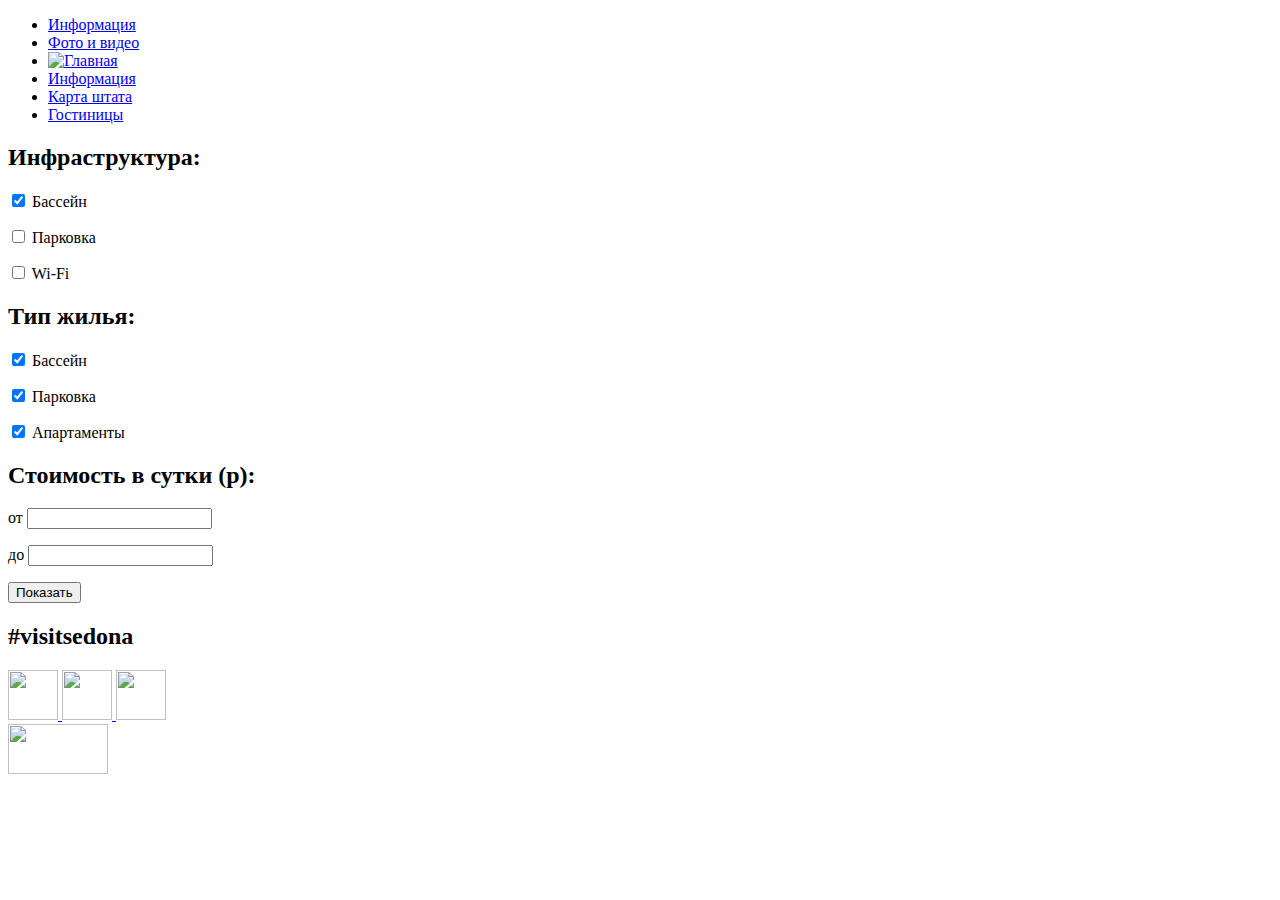
==== hotels.html @ 5aa171cf "First version index layout added. Started hotels layout." ====
<!DOCTYPE html>
<html>
<head lang="en">
  <meta charset="UTF-8">
  <title>Отели Седоны</title>
</head>
<div class="main-container">
  <header>
    <nav>
      <ul>
        <li>
          <a href="#">Информация</a>
        </li>
        <li>
          <a href="#">Фото и видео</a>
        </li>
        <li class="index-logo">
          <a href="#">
            <img src="/img/index-logo.png" width="50" height="50" alt="Главная">
          </a>
        </li>
        <li>
          <a href="#">Информация</a>
        </li>
        <li>
          <a href="#">Карта штата</a>
        </li>
        <li>
          <a href="#">Гостиницы</a>
        </li>
      </ul>
    </nav>
  </header>

  <div class="hotels">
    <form class="filter">
      <div class="column-span clearfix">
        <div class="filter-block">
          <h2>Инфраструктура:</h2>

          <p>
            <input id="pool" type="checkbox" name="facilities" value="" checked>
            <label for="pool">Бассейн</label>
          </p>

          <p>
            <input id="parking" type="checkbox" name="facilities" value="">
            <label for="parking">Парковка</label>
          </p>

          <p>
            <input id="wifi" type="checkbox" name="facilities" value="">
            <label for="wifi">Wi-Fi</label>
          </p>
        </div>
        <div class="filter-block">
          <h2>Тип жилья:</h2>

          <p>
            <input id="hotel" type="checkbox" name="apartment-type" value="" checked>
            <label for="hotel">Бассейн</label>
          </p>

          <p>
            <input id="motel" type="checkbox" name="apartment-type" value="" checked>
            <label for="motel">Парковка</label>
          </p>

          <p>
            <input id="apartment" type="checkbox" name="apartment-type" value="" checked>
            <label for="apartment">Апартаменты</label>
          </p>
        </div>
      </div>
      <div class="column">
        <div class="filter-block">
          <h2>Стоимость в сутки (р):</h2>

          <div class="input-group clearfix">
            <p>
              <label for="price-from">от</label>
              <input id="price-from" type="number" min="0" name="price-from">
            </p>

            <p>
              <label for="price-till">до</label>
              <input id="price-till" type="number" min="0" name="price-till">
            </p>
          </div>

          <div class="range-slider"></div>
          <p><input class="filter-block" type="submit" value="Показать"></p>
        </div>
      </div>
    </form>

  </div>

  <footer>
    <div class="content-row clearfix">
      <div class="content-column">
        <h2>#visitsedona</h2>
      </div>
      <div class="content-column">
        <a href="#" class="social-btn social-btn-twitter">
          <img src="/img/twitter.png" width="50" height="50">
        </a>
        <a href="#" class="social-btn social-btn-facebook">
          <img src="/img/twitter.png" width="50" height="50">
        </a>
        <a href="#" class="social-btn social-btn-youtube">
          <img src="/img/twitter.png" width="50" height="50">
        </a>
      </div>
      <div class="content-column">
        <div class="copyright">
          <img src="/img/copyright.png" width="100" height="50">
        </div>
      </div>
    </div>
  </footer>
</div>
</body>
</html>
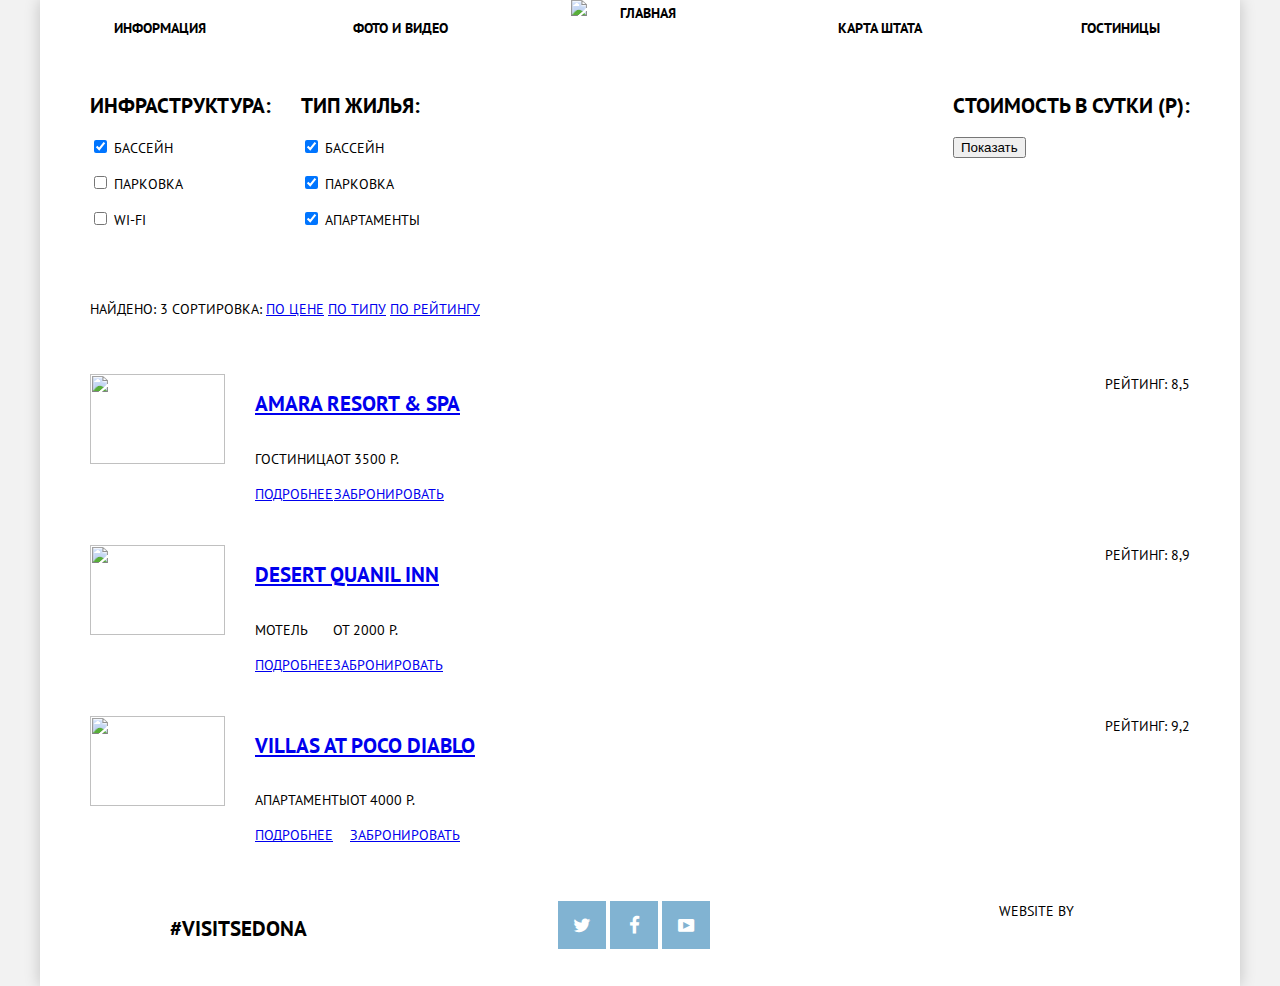
==== commit f07a9507: "Added icon font. Almost finished footer layout." ====
--- a/hotels.html
+++ b/hotels.html
@@ -3,7 +3,13 @@
 <head lang="en">
   <meta charset="UTF-8">
   <title>Отели Седоны</title>
+
+  <link href='http://fonts.googleapis.com/css?family=PT+Sans:400,700&subset=latin,cyrillic-ext' rel='stylesheet'
+        type='text/css'>
+  <link href="css/normalize.css" rel="stylesheet">
+  <link rel="stylesheet" href="css/style.css">
 </head>
+<body>
 <div class="main-container">
   <header>
     <nav>
@@ -14,13 +20,10 @@
         <li>
           <a href="#">Фото и видео</a>
         </li>
-        <li class="index-logo">
-          <a href="#">
-            <img src="/img/index-logo.png" width="50" height="50" alt="Главная">
-          </a>
-        </li>
-        <li>
-          <a href="#">Информация</a>
+        <li class="nav-logo">
+          <a href="#">
+            <img src="img/logo-header.png" width="138" height="70" alt="Главная">
+          </a>
         </li>
         <li>
           <a href="#">Карта штата</a>
@@ -32,89 +35,201 @@
     </nav>
   </header>
 
+  <div class="filter">
+    <form>
+      <div class="container clearfix">
+        <div class="left clearfix">
+          <div class="filter-block">
+            <h2>Инфраструктура:</h2>
+
+            <p>
+              <input id="pool" type="checkbox" name="facilities" value="" checked>
+              <label for="pool">Бассейн</label>
+            </p>
+
+            <p>
+              <input id="parking" type="checkbox" name="facilities" value="">
+              <label for="parking">Парковка</label>
+            </p>
+
+            <p>
+              <input id="wifi" type="checkbox" name="facilities" value="">
+              <label for="wifi">Wi-Fi</label>
+            </p>
+          </div>
+          <div class="filter-block">
+            <h2>Тип жилья:</h2>
+
+            <p>
+              <input id="hotel" type="checkbox" name="apartment-type" value="" checked>
+              <label for="hotel">Бассейн</label>
+            </p>
+
+            <p>
+              <input id="motel" type="checkbox" name="apartment-type" value="" checked>
+              <label for="motel">Парковка</label>
+            </p>
+
+            <p>
+              <input id="apartment" type="checkbox" name="apartment-type" value="" checked>
+              <label for="apartment">Апартаменты</label>
+            </p>
+          </div>
+        </div>
+        <div class="right">
+          <div class="filter-block">
+            <h2>Стоимость в сутки (р):</h2>
+
+            <div class="range-slider"></div>
+
+            <input type="submit" value="Показать">
+          </div>
+        </div>
+      </div>
+    </form>
+  </div>
+
+  <div class="sort">
+    <div class="container clearfix">
+      <div class="left">
+        <p>
+          <span class="filter-result">Найдено: 3</span>
+          <span>Сортировка:</span>
+          <a href="#">по цене</a>
+          <a href="#">по типу</a>
+          <a href="#">по рейтингу</a>
+        </p>
+      </div>
+      <div class="right">
+        <p>
+          <a href="#">
+            <i class="icon-arrow-up"></i>
+          </a>
+          <a href="#">
+            <i class="icon-arrow-down"></i>
+          </a>
+        </p>
+      </div>
+    </div>
+  </div>
+
   <div class="hotels">
-    <form class="filter">
-      <div class="column-span clearfix">
-        <div class="filter-block">
-          <h2>Инфраструктура:</h2>
-
-          <p>
-            <input id="pool" type="checkbox" name="facilities" value="" checked>
-            <label for="pool">Бассейн</label>
-          </p>
-
-          <p>
-            <input id="parking" type="checkbox" name="facilities" value="">
-            <label for="parking">Парковка</label>
-          </p>
-
-          <p>
-            <input id="wifi" type="checkbox" name="facilities" value="">
-            <label for="wifi">Wi-Fi</label>
-          </p>
-        </div>
-        <div class="filter-block">
-          <h2>Тип жилья:</h2>
-
-          <p>
-            <input id="hotel" type="checkbox" name="apartment-type" value="" checked>
-            <label for="hotel">Бассейн</label>
-          </p>
-
-          <p>
-            <input id="motel" type="checkbox" name="apartment-type" value="" checked>
-            <label for="motel">Парковка</label>
-          </p>
-
-          <p>
-            <input id="apartment" type="checkbox" name="apartment-type" value="" checked>
-            <label for="apartment">Апартаменты</label>
-          </p>
-        </div>
-      </div>
+    <article>
+      <div class="container clearfix">
+        <div class="left">
+          <img src="img/img-hotel-1.jpg" width="135" height="90" alt="">
+
+          <div class="details">
+            <h2><a href="#">Amara Resort & Spa</a></h2>
+
+            <div class="booking clearfix">
+              <div class="left">
+                <p>Гостиница</p>
+                <a class="btn btn-primary" href="#">Подробнее</a>
+              </div>
+              <div class="left">
+                <p>от 3500 р.</p>
+                <a class="btn btn-default" href="#">Забронировать</a>
+              </div>
+            </div>
+          </div>
+        </div>
+        <div class="right">
+          <div class="stars">
+            <i class="icon-star"></i>
+            <i class="icon-star"></i>
+            <i class="icon-star"></i>
+            <i class="icon-star"></i>
+          </div>
+          <span class="rating">Рейтинг: 8,5</span>
+        </div>
+      </div>
+    </article>
+
+    <article>
+      <div class="container clearfix">
+        <div class="left">
+          <img src="img/img-hotel-2.jpg" width="135" height="90" alt="">
+
+          <div class="details">
+            <h2><a href="#">Desert Quanil Inn</a></h2>
+
+            <div class="booking clearfix">
+              <div class="left">
+                <p>Мотель</p>
+                <a class="btn btn-primary" href="#">Подробнее</a>
+              </div>
+              <div class="left">
+                <p>от 2000 р.</p>
+                <a class="btn btn-default" href="#">Забронировать</a>
+              </div>
+            </div>
+          </div>
+        </div>
+        <div class="right">
+          <div class="stars">
+            <i class="icon-star"></i>
+            <i class="icon-star"></i>
+          </div>
+          <span class="rating">Рейтинг: 8,9</span>
+        </div>
+      </div>
+    </article>
+
+    <article>
+      <div class="container clearfix">
+        <div class="left">
+          <img src="img/img-hotel-3.jpg" width="135" height="90" alt="">
+
+          <div class="details">
+            <h2><a href="#">Villas at Poco Diablo</a></h2>
+
+            <div class="booking clearfix">
+              <div class="left">
+                <p>Апартаменты</p>
+                <a class="btn btn-primary" href="#">Подробнее</a>
+              </div>
+              <div class="left">
+                <p>от 4000 р.</p>
+                <a class="btn btn-default" href="#">Забронировать</a>
+              </div>
+            </div>
+          </div>
+        </div>
+        <div class="right">
+          <div class="stars">
+            <i class="icon-star"></i>
+            <i class="icon-star"></i>
+            <i class="icon-star"></i>
+          </div>
+          <span class="rating">Рейтинг: 9,2</span>
+        </div>
+      </div>
+    </article>
+  </div>
+
+  <footer>
+    <div class="row">
       <div class="column">
-        <div class="filter-block">
-          <h2>Стоимость в сутки (р):</h2>
-
-          <div class="input-group clearfix">
-            <p>
-              <label for="price-from">от</label>
-              <input id="price-from" type="number" min="0" name="price-from">
-            </p>
-
-            <p>
-              <label for="price-till">до</label>
-              <input id="price-till" type="number" min="0" name="price-till">
-            </p>
-          </div>
-
-          <div class="range-slider"></div>
-          <p><input class="filter-block" type="submit" value="Показать"></p>
-        </div>
-      </div>
-    </form>
-
-  </div>
-
-  <footer>
-    <div class="content-row clearfix">
-      <div class="content-column">
-        <h2>#visitsedona</h2>
-      </div>
-      <div class="content-column">
-        <a href="#" class="social-btn social-btn-twitter">
-          <img src="/img/twitter.png" width="50" height="50">
-        </a>
-        <a href="#" class="social-btn social-btn-facebook">
-          <img src="/img/twitter.png" width="50" height="50">
-        </a>
-        <a href="#" class="social-btn social-btn-youtube">
-          <img src="/img/twitter.png" width="50" height="50">
-        </a>
-      </div>
-      <div class="content-column">
+        <h2 class="footer-tag">#visitsedona</h2>
+      </div>
+      <div class="column">
+        <div class="social">
+          <a href="#">
+            <i class="icon-twitter"></i>
+          </a>
+          <a href="#">
+            <i class="icon-facebook"></i>
+          </a>
+          <a href="#">
+            <i class="icon-youtube"></i>
+          </a>
+        </div>
+      </div>
+      <div class="column">
         <div class="copyright">
-          <img src="/img/copyright.png" width="100" height="50">
+          Website by
+          <a href="#"><i class="copyright-icon"></i></a>
         </div>
       </div>
     </div>
--- a/css/style.css
+++ b/css/style.css
@@ -0,0 +1,431 @@
+/***** Base *****/
+
+@font-face {
+  font-family: 'symbols-sedona';
+  src: url('../font/symbols-sedona.eot');
+  src: url('../font/symbols-sedona.woff') format('woff'),
+  url('../font/symbols-sedona.ttf') format('truetype'),
+  url('../font/symbols-sedona.svg') format('svg');
+  font-weight: normal;
+  font-style: normal;
+}
+
+[class^="icon-"]:before, [class*=" icon-"]:before {
+  font-family: "symbols-sedona";
+  font-style: normal;
+  font-weight: normal;
+
+  display: inline-block;
+  text-decoration: inherit;
+  width: 1em;
+  margin-right: .2em;
+  text-align: center;
+  /* opacity: .8; */
+
+  /* For safety - reset parent styles, that can break glyph codes*/
+  font-variant: normal;
+  text-transform: none;
+
+  /* fix buttons height, for twitter bootstrap */
+  line-height: 1em;
+
+  /* Animation center compensation - margins should be symmetric */
+  /* remove if not needed */
+  margin-left: .2em;
+
+  /* you can be more comfortable with increased icons size */
+  /* font-size: 120%; */
+
+  /* Uncomment for 3D effect */
+  /* text-shadow: 1px 1px 1px rgba(127, 127, 127, 0.3); */
+}
+
+body {
+  margin: 0;
+
+  font-family: "PT Sans", sans-serif;
+  font-size: 14px;
+  line-height: 21px;
+  text-transform: uppercase;
+
+  color: #000;
+
+  background: #f2f2f2;
+}
+
+h1, h2 {
+  font-size: 21px;
+  line-height: 26px;
+}
+
+.main-container {
+  min-width: 768px;
+  max-width: 1200px;
+  margin: 0 auto;
+
+  background: #fff;
+
+  box-shadow: 0 0 15px rgba(0, 0, 0, 0.2);
+}
+
+.container {
+  padding: 20px 50px;
+}
+
+.row:after, .clearfix:after {
+  content: '';
+
+  display: table;
+  clear: both;
+}
+
+.column {
+  float: left;
+  width: 33%;
+}
+
+.column:last-child {
+  float: right;
+  width: 34%;
+}
+
+.column-span {
+  float: left;
+  width: 66%;
+}
+
+.column-span:last-child {
+  float: right;
+  width: 67%;
+}
+
+.left {
+  float: left;
+}
+
+.right {
+  float: right;
+}
+
+/***** Header *****/
+
+header nav ul {
+  margin: 0;
+  padding: 0;
+
+  font-size: 0;
+}
+
+header nav li {
+  display: inline-block;
+  width: 20%;
+
+  font-size: 14px;
+  line-height: 26px;
+  text-align: center;
+  vertical-align: top;
+}
+
+header nav a {
+  display: block;
+  padding: 15px 0;
+
+  color: #000;
+
+  text-decoration: none;
+  font-weight: bold;
+}
+
+header nav a:hover {
+  color: #81b3d2;
+}
+
+header nav a:active {
+  opacity: .3;
+}
+
+header nav .active a {
+  color: #766357;
+}
+
+header nav .active a:hover {
+  color: #604e43;
+}
+
+header nav .active a:active {
+  color: #766357;
+
+  opacity: .3;
+}
+
+.nav-logo {
+  position: relative;
+}
+
+.nav-logo a {
+  padding: 0;
+}
+
+.nav-logo img {
+  position: absolute;
+  z-index: 1;
+  left: 50%;
+
+  width: 138px;
+  height: 70px;
+  margin-left: -69px;
+}
+
+/***** Footer *****/
+
+footer {
+  position: relative;
+  z-index: 1;
+
+  background: rgba(255, 255, 255, .9);
+}
+
+footer .column {
+  height: 50px;
+  padding: 35px 0;
+
+  text-align: center;
+  vertical-align: middle;
+}
+
+.footer-tag {
+  margin-top: 15px;
+  margin-bottom: 0;
+}
+
+.social a {
+  display: inline-block;
+  width: 48px;
+  height: 48px;
+
+  font-size: 19px;
+  line-height: 48px;
+  text-align: center;
+
+  color: #fff;
+  background: #81b3d2;
+}
+
+.icon-facebook:before {
+  content: '\66';
+}
+
+.icon-twitter:before {
+  content: '\74';
+}
+
+.icon-youtube:before {
+  content: '\f39e';
+}
+
+/***** Index content *****/
+
+.title {
+  position: relative;
+  box-sizing: border-box;
+
+  height: 510px;
+
+  background: #f2f2f2 url("../img/bg-title-index.jpg") no-repeat;
+  background-size: cover;
+}
+
+.title:after {
+  content: "";
+
+  position: absolute;
+  bottom: 0;
+
+  display: block;
+  height: 12%;
+  width: 100%;
+
+  background: transparent url("../img/bg-title-footer.png") no-repeat bottom;
+  background-size: 101%;
+}
+
+.title img {
+  display: block;
+  margin: 0 auto 0;
+  padding-top: 75px;
+}
+
+.hero {
+  width: 490px;
+  margin: 55px auto 50px;
+
+  text-align: center;
+}
+
+.hero h1,
+.hero h2 {
+  margin-bottom: 35px;
+}
+
+.feature {
+  height: 165px;
+  padding: 45px 18%;
+
+  text-align: center;
+}
+
+.feature h2 {
+  margin: 0 10% 10px;
+}
+
+.feature-number {
+  display: inline-block;
+
+  margin-bottom: 25px;
+}
+
+.feature-number:before,
+.feature-number:after {
+  content: " - ";
+}
+
+.feature p {
+  margin-top: 0;
+}
+
+.feature-primary {
+  color: #fff;
+
+  background: #81b3d2;
+}
+
+.feature-info {
+  background: #eeeeee;
+}
+
+.feature-default {
+  height: 225px;
+  padding-top: 60px;
+}
+
+.feature-icon {
+  display: inline-block;
+  width: 75px;
+  height: 75px;
+  margin-bottom: 30px;
+
+  background: url("../img/sprite.png") no-repeat;
+}
+
+.feature-icon-house {
+  background-position: -165px -100px;
+}
+
+.feature-icon-food {
+  background-position: -165px -10px;
+}
+
+.feature-icon-stuff {
+  background-position: -5px -192px;
+}
+
+.feature-image {
+  height: 255px;
+
+  background: #f2f2f2 no-repeat;
+  background-size: 100% auto;
+  background-position-y: center;
+}
+
+.feature-image-1 {
+  background-image: url("../img/img-feature-1.jpg");
+}
+
+.feature-image-2 {
+  background-image: url("../img/img-feature-2.jpg");
+}
+
+.filter .container > .left .filter-block {
+  float: left;
+  margin-right: 30px;
+}
+
+.map {
+  position: relative;
+  top: 120px;
+
+  height: 595px;
+  margin-top: -120px;
+
+  background: #f2f2f2 url("../img/img-map-index.jpg") no-repeat;
+  background-size: cover;
+}
+
+/***** Hotels content *****/
+
+.hotels article img {
+  position: absolute;
+
+  width: 135px;
+}
+
+.hotels article .details {
+  padding-left: 165px;
+}
+
+/*
+.sprite {
+  background-image: url(spritesheet.png);
+  background-repeat: no-repeat;
+  display: block;
+}
+
+.sprite-copyright {
+  width: 135px;
+  height: 33px;
+  background-position: -10px -10px;
+}
+
+.sprite-copyright-active {
+  width: 135px;
+  height: 33px;
+  background-position: -10px -63px;
+}
+
+.sprite-copyright-hover {
+  width: 135px;
+  height: 33px;
+  background-position: -10px -116px;
+}
+
+.sprite-icon-food {
+  width: 74px;
+  height: 70px;
+  background-position: -165px -10px;
+}
+
+.sprite-icon-house {
+  width: 75px;
+  height: 72px;
+  background-position: -165px -100px;
+}
+
+.sprite-icon-stuff {
+  width: 64px;
+  height: 76px;
+  background-position: -10px -192px;
+}
+*/
+
+/*
+.icon-facebook:before { content: '\66'; } /!* 'f' *!/
+.icon-twitter:before { content: '\74'; } /!* 't' *!/
+.icon-up-dir:before { content: '\25b2'; } /!* '?' *!/
+.icon-down-dir:before { content: '\25bc'; } /!* '?' *!/
+.icon-star:before { content: '\2605'; } /!* '?' *!/
+.icon-check-off:before { content: '\2610'; } /!* '?' *!/
+.icon-check-on:before { content: '\2611'; } /!* '?' *!/
+.icon-calendar:before { content: '\e800'; } /!* '?' *!/
+.icon-plus:before { content: '\e801'; } /!* '?' *!/
+.icon-minus:before { content: '\e802'; } /!* '?' *!/
+.icon-youtube:before { content: '\f39e'; } /!* '?' *!/*/
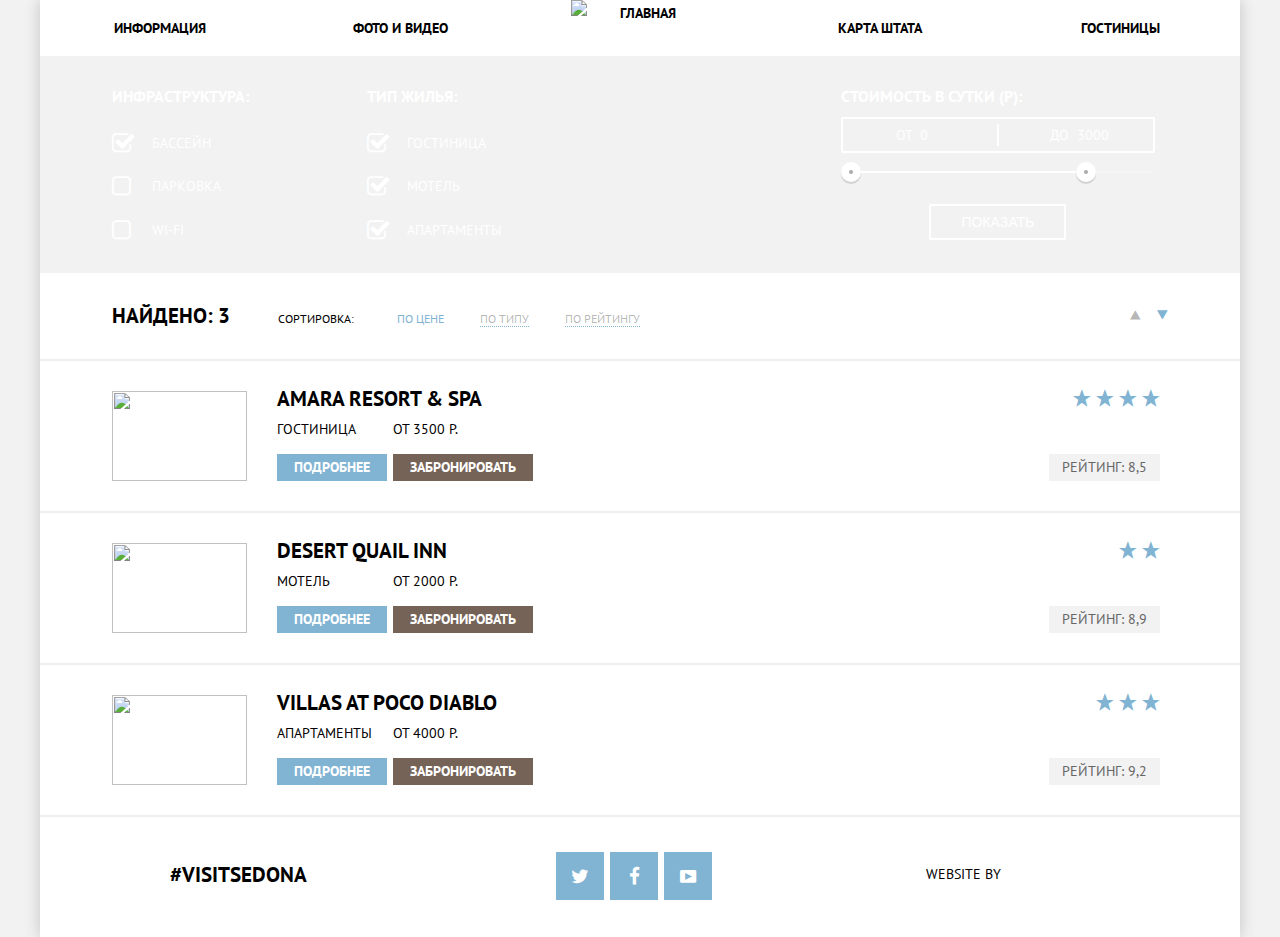
==== commit fe8a2b0f: "Finished final layout for whole project. Added js for search form. Minified css and js." ====
--- a/hotels.html
+++ b/hotels.html
@@ -7,7 +7,7 @@
   <link href='http://fonts.googleapis.com/css?family=PT+Sans:400,700&subset=latin,cyrillic-ext' rel='stylesheet'
         type='text/css'>
   <link href="css/normalize.css" rel="stylesheet">
-  <link rel="stylesheet" href="css/style.css">
+  <link rel="stylesheet" href="css/styles.min.css">
 </head>
 <body>
 <div class="main-container">
@@ -21,7 +21,7 @@
           <a href="#">Фото и видео</a>
         </li>
         <li class="nav-logo">
-          <a href="#">
+          <a href="index.html">
             <img src="img/logo-header.png" width="138" height="70" alt="Главная">
           </a>
         </li>
@@ -62,12 +62,12 @@
 
             <p>
               <input id="hotel" type="checkbox" name="apartment-type" value="" checked>
-              <label for="hotel">Бассейн</label>
+              <label for="hotel">Гостиница</label>
             </p>
 
             <p>
               <input id="motel" type="checkbox" name="apartment-type" value="" checked>
-              <label for="motel">Парковка</label>
+              <label for="motel">Мотель</label>
             </p>
 
             <p>
@@ -80,9 +80,27 @@
           <div class="filter-block">
             <h2>Стоимость в сутки (р):</h2>
 
-            <div class="range-slider"></div>
-
-            <input type="submit" value="Показать">
+            <div class="range-filter">
+              <div class="value-controls">
+                <div class="min-value-control">
+                  <span>от </span><input type="text" value="0">
+                </div>
+                <div class="max-value-control">
+                  <span>до </span><input type="text" value="3000">
+                </div>
+              </div>
+              <div class="range-controls">
+                <div class="scale">
+                  <div style="width:75%;" class="bar"></div>
+                </div>
+                <div class="toggle min-toggle"></div>
+                <div class="toggle max-toggle"></div>
+              </div>
+            </div>
+
+            <div class="filter-submit">
+              <input type="submit" value="Показать">
+            </div>
           </div>
         </div>
       </div>
@@ -91,21 +109,21 @@
 
   <div class="sort">
     <div class="container clearfix">
-      <div class="left">
+      <div class="sort-type left">
         <p>
           <span class="filter-result">Найдено: 3</span>
           <span>Сортировка:</span>
-          <a href="#">по цене</a>
+          <a class="active" href="#">по цене</a>
           <a href="#">по типу</a>
           <a href="#">по рейтингу</a>
         </p>
       </div>
-      <div class="right">
+      <div class="sort-direction right">
         <p>
           <a href="#">
             <i class="icon-arrow-up"></i>
           </a>
-          <a href="#">
+          <a class="active" href="#">
             <i class="icon-arrow-down"></i>
           </a>
         </p>
@@ -152,7 +170,7 @@
           <img src="img/img-hotel-2.jpg" width="135" height="90" alt="">
 
           <div class="details">
-            <h2><a href="#">Desert Quanil Inn</a></h2>
+            <h2><a href="#">Desert Quail Inn</a></h2>
 
             <div class="booking clearfix">
               <div class="left">
@@ -215,21 +233,25 @@
       </div>
       <div class="column">
         <div class="social">
-          <a href="#">
+          <a class="btn btn-primary" href="#">
             <i class="icon-twitter"></i>
           </a>
-          <a href="#">
+          <a class="btn btn-primary" href="#">
             <i class="icon-facebook"></i>
           </a>
-          <a href="#">
+          <a class="btn btn-primary" href="#">
             <i class="icon-youtube"></i>
           </a>
         </div>
       </div>
       <div class="column">
         <div class="copyright">
-          Website by
-          <a href="#"><i class="copyright-icon"></i></a>
+          <p>
+            Website by
+            <a href="#">
+              <i class="copyright-icon"></i>
+            </a>
+          </p>
         </div>
       </div>
     </div>
--- a/css/styles.min.css
+++ b/css/styles.min.css
@@ -0,0 +1 @@
+@charset "UTF-8";@font-face{font-family:symbols-sedona;src:url(../font/symbols-sedona.eot);src:url(../font/symbols-sedona.woff) format('woff'),url(../font/symbols-sedona.ttf) format('truetype'),url(../font/symbols-sedona.svg) format('svg');font-weight:400;font-style:normal}[class*=" icon-"]:before,[class^=icon-]:before{font-family:symbols-sedona;font-style:normal;font-weight:400;display:inline-block;text-decoration:inherit;text-align:center;font-variant:normal;text-transform:none}body{margin:0;font-family:"PT Sans",sans-serif;font-size:14px;line-height:21px;text-transform:uppercase;color:#000;background:#f2f2f2}h1,h2{font-size:21px;line-height:26px}.main-container{min-width:768px;max-width:1200px;margin:0 auto;background:#fff;-webkit-box-shadow:0 0 15px rgba(0,0,0,.2);-moz-box-shadow:0 0 15px rgba(0,0,0,.2);-ms-box-shadow:0 0 15px rgba(0,0,0,.2);-o-box-shadow:0 0 15px rgba(0,0,0,.2);box-shadow:0 0 15px rgba(0,0,0,.2)}.container{padding:30px 6%}@media (max-width:911px){.container{padding:30px 4%}}@media (min-width:912px) and (max-width:1056px){.container{padding:30px 5%}}.clearfix:after,.row:after{content:'';display:table;clear:both}.column{float:left;width:33%}.column:last-child{float:right;width:34%}.column-span{float:left;width:66%}.column-span:last-child{float:right;width:67%}.left{float:left}.right{float:right}header nav ul{margin:0;padding:0;font-size:0}header nav li{display:inline-block;width:20%;font-size:14px;line-height:26px;text-align:center;vertical-align:top}header nav a{display:block;padding:15px 0;color:#000;text-decoration:none;font-weight:700}header nav a:hover{color:#81b3d2}header nav a:active{opacity:.3}header nav .active a{color:#766357}header nav .active a:hover{color:#604e43}header nav .active a:active{color:#766357;opacity:.3}.nav-logo{position:relative}.nav-logo a{padding:0}.nav-logo img{position:absolute;z-index:1;left:50%;width:138px;height:70px;margin-left:-69px}footer{position:relative;z-index:1;background:rgba(255,255,255,.9)}footer .column{min-height:50px;padding:35px 0;text-align:center;vertical-align:middle}.footer-tag{margin-top:10px;margin-bottom:0}.social{font-size:0}.social .btn{width:48px;height:48px;padding:0;font-size:19px;line-height:48px}.social .btn:last-child{margin-right:0}.icon-facebook:before{content:'\66'}.icon-twitter:before{content:'\74'}.icon-youtube:before{content:'\f39e'}.copyright p{margin-top:7px;margin-bottom:0}.copyright a .copyright-icon{display:inline-block;width:135px;height:33px;margin-left:7px;vertical-align:middle;background:url(../img/sprite.png) -10px -10px no-repeat}.copyright a:hover .copyright-icon{background-position:-10px -116px}.copyright a:active .copyright-icon{background-position:-10px -63px}.btn{display:inline-block;vertical-align:top;padding:3px 17px;margin-right:6px;font-size:14px;font-family:"PT Sans",sans-serif;font-weight:700;line-height:21px;text-decoration:none;text-transform:uppercase;text-align:center;color:#fff;background:#766357;border:none;outline:0;cursor:pointer}.btn:hover{background:#604e43}.btn:active{background:#503e33;color:rgba(255,255,255,.3)}.btn-primary{background:#81b3d2}.btn-primary:hover{background:#669ec0}.btn-primary:active{background:#5496bd}.btn-block{display:block;width:100%;-webkit-box-sizing:border-box;-moz-box-sizing:border-box;-ms-box-sizing:border-box;-o-box-sizing:border-box;box-sizing:border-box}.btn-huge{padding:32px 10px;font-size:21px}.btn-big{padding:18px 10px;font-size:21px}.title{position:relative;height:510px;background:url(../img/bg-title-index.jpg) no-repeat #f2f2f2;background-size:cover}.title:after{content:"";position:absolute;bottom:0;display:block;height:12%;width:100%;background:url(../img/bg-title-footer.png) bottom no-repeat;background-size:101%}.title img{display:block;margin:0 auto;padding-top:75px}.hero{width:490px;margin:55px auto 50px;text-align:center}.hero h1,.hero h2{margin-bottom:35px}.feature{min-height:254px;padding-top:1px;text-align:center}.feature h2{width:151px;margin:45px auto 10px}.feature-number{display:inline-block;margin-bottom:22px}.feature-number:after,.feature-number:before{content:" - "}.feature p{margin:0 19%}.feature-primary{color:#fff;background:#81b3d2}.feature-info{background:#eee}.feature-default{min-height:270px;padding-top:60px}.feature-default h2{margin-top:0;margin-bottom:22px}.feature-icon{display:inline-block;width:75px;height:75px;margin-bottom:20px;background:url(../img/sprite.png) no-repeat}.feature-icon-house{background-position:-165px -100px}.feature-icon-food{background-position:-165px -10px}.feature-icon-stuff{background-position:-5px -192px}.feature-image{min-height:255px;background:no-repeat #f2f2f2;background-size:100% auto;background-position-y:center}.feature-image-1{background-image:url(../img/img-feature-1.jpg)}.feature-image-2{background-image:url(../img/img-feature-2.jpg)}.search-title{font-size:30px}.search-modal-sheet{position:relative;z-index:2;background:#fff}.search-btn{width:568px;margin:0 auto}.search-container{position:relative;width:568px;margin:0 auto}.search-modal{position:absolute;top:-405px;z-index:1;width:458px;padding:55px;background:#fff;-webkit-box-shadow:0 7px 15px 0 rgba(0,0,0,.15);-moz-box-shadow:0 7px 15px 0 rgba(0,0,0,.15);-ms-box-shadow:0 7px 15px 0 rgba(0,0,0,.15);-o-box-shadow:0 7px 15px 0 rgba(0,0,0,.15);box-shadow:0 7px 15px 0 rgba(0,0,0,.15)}.search-modal-show{-webkit-animation:modal-roll-down;-o-animation:modal-roll-down;animation:modal-roll-down;-webkit-animation-duration:1s;-moz-animation-duration:1s;-o-animation-duration:1s;animation-duration:1s;-webkit-animation-fill-mode:forwards;-moz-animation-fill-mode:forwards;-o-animation-fill-mode:forwards;animation-fill-mode:forwards}.search-modal p{position:relative;font-size:14px;font-weight:700;line-height:38px;margin-top:0;margin-bottom:30px}.search-modal p:before{content:"";display:table;clear:both}.search-modal input:not([type=submit]){height:38px;margin:0;padding:6px 15px;border:2px solid #f2f2f2;font-family:"PT Sans",sans-serif;font-size:14px;line-height:21px;text-transform:uppercase;color:#000;outline:0;background:#f2f2f2;-webkit-box-sizing:border-box;-moz-box-sizing:border-box;-ms-box-sizing:border-box;-o-box-sizing:border-box;box-sizing:border-box}.search-modal input:hover:not([type=submit]){background:#ebebeb;border-color:#ebebeb}.search-modal input:active:not([type=submit]){background:#fff}.search-modal input.date{float:right;width:346px}.search-modal input.number{width:114px;padding:6px 38px;text-align:center}.search-modal p.icon-calendar:after{content:'\e800';position:absolute;right:10px;color:silver;font-family:symbols-sedona;font-size:21px;font-weight:400}.age-input-container{position:relative;float:right}.age-input-container:before{content:'\e802';position:absolute;left:14px;color:silver;font-family:symbols-sedona;font-size:14px;font-weight:400}.age-input-container:after{content:'\e801';position:absolute;right:14px;top:0;color:silver;font-family:symbols-sedona;font-size:14px;font-weight:400}.age-input-container:hover:after,.age-input-container:hover:before,.search-modal p.icon-calendar:hover:after{color:#000}.age-input-container:active:after,.age-input-container:active:before,.search-modal p.icon-calendar:active:after{color:#81b3d2}.age-input p:first-child{float:left;width:226px;margin-right:53px}.age-input p:last-child{float:right;width:179px}.search-modal .btn{margin-top:25px}.map{position:relative;top:120px;height:595px;margin-top:-120px;background:url(../img/img-map-index.jpg) no-repeat #f2f2f2;background-size:cover}.filter{min-height:217px;background:url(../img/bg-filter.jpg) no-repeat #f2f2f2;background-size:cover;color:#fff}.filter-block{width:140px}.filter .left .filter-block{float:left}.filter .left .filter-block:first-child{margin-right:115px}.filter .right{width:31%}.filter .right .filter-block{width:96%}.filter .right .filter-block h2{margin-bottom:10px}.filter-block h2{margin-top:0;margin-bottom:25px;font-size:16px;line-height:21px}.filter-block p{margin-bottom:21px}.filter-block p:last-child{margin-bottom:0}.filter input[type=checkbox]{display:none}.filter input[type=checkbox]+label{display:inline-block;cursor:pointer;vertical-align:middle}.filter input[type=checkbox]+label:before{content:"\2610";display:inline-block;width:40px;font-family:symbols-sedona;font-size:24px;vertical-align:middle}.filter input[type=checkbox]:checked+label:before{content:"\2611"}.filter input[type=checkbox]+label:hover:before{color:#b5b5b5}.filter input[type=checkbox]:disabled+label:before{color:#6a6a6a}.filter input[type=submit]{width:137px;height:36px;border:2px solid #fff;border-radius:2px;font-size:14px;line-height:21px;text-transform:uppercase;color:#fff;outline:0;background:0 0;-webkit-box-sizing:border-box;-moz-box-sizing:border-box;-ms-box-sizing:border-box;-o-box-sizing:border-box;box-sizing:border-box}.range-filter{width:100%;margin:10px auto 20px}.value-controls{position:relative;height:32px;margin-bottom:5px;border:2px solid #fff;border-radius:2px;font-size:14px;line-height:32px;color:#fff}.value-controls:before{content:"";position:absolute;left:50%;top:50%;width:2px;height:22px;margin-left:-1px;margin-top:-11px;background:#fff}.value-controls:after{content:"";display:table;clear:both}.value-controls input{width:40px;height:23px;padding:4px;border:none;background:0 0;font-size:14px;line-height:21px;font-family:"PT Sans",sans-serif;font-weight:400;font-style:normal;text-transform:uppercase;text-align:left;color:#fff;outline:0}.min-value-control{float:left;width:50%;padding-left:20px;text-align:center;-webkit-box-sizing:border-box;-moz-box-sizing:border-box;-ms-box-sizing:border-box;-o-box-sizing:border-box;box-sizing:border-box}.max-value-control{float:right;width:50%;padding-left:20px;text-align:center;-webkit-box-sizing:border-box;-moz-box-sizing:border-box;-ms-box-sizing:border-box;-o-box-sizing:border-box;box-sizing:border-box}.range-controls{position:relative;height:26px;padding:0 2px;border-top:1px solid transparent;background:0 0;-webkit-box-sizing:border-box;-moz-box-sizing:border-box;-ms-box-sizing:border-box;-o-box-sizing:border-box;box-sizing:border-box}.range-controls .scale{height:2px;margin-top:12px;background:rgba(255,255,255,.3)}.range-controls .bar{height:2px;background:#fff}.range-controls .toggle{position:absolute;top:3px;left:3px;width:4px;height:4px;border:8px solid #fff;border-radius:50%;background:#ababab;cursor:pointer;-webkit-box-shadow:0 2px 1px 0 rgba(0,0,0,.14);-moz-box-shadow:0 2px 1px 0 rgba(0,0,0,.14);-ms-box-shadow:0 2px 1px 0 rgba(0,0,0,.14);-o-box-shadow:0 2px 1px 0 rgba(0,0,0,.14);box-shadow:0 2px 1px 0 rgba(0,0,0,.14)}.range-controls .toggle:hover{background:#1c4f80}.range-controls .min-toggle{left:0}.range-controls .max-toggle{left:75%}.filter-submit{text-align:center}.sort{border-bottom:2px solid #eee;font-size:12px;line-height:18px}.sort p{margin:0}.sort .filter-result{margin-right:45px;font-size:21px;font-weight:700;line-height:26px}.sort-type span{margin-right:40px}.sort-type a{margin-right:33px;border-bottom:1px dotted #81b3d2;text-decoration:none;color:rgba(0,0,0,.3)}.sort-type a:hover{color:#81b3d2}.sort-type a:active{border-bottom:0;color:#000}.sort-type .active{border-bottom:none;color:#81b3d2}.sort-direction a{font-size:23px;line-height:23px;text-decoration:none;color:rgba(0,0,0,.3)}.sort-direction a:hover{color:#000}.sort-direction .active,.sort-direction a:active{color:#81b3d2}.icon-arrow-up:before{content:'\25b2';margin-right:10px}.icon-arrow-down:before{content:'\25bc'}.hotels article{border-bottom:2px solid #eee}.hotels article img{position:absolute;width:135px;height:90px}.hotels article .details{padding-left:165px}.hotels .details h2{margin-top:-5px;margin-bottom:7px}.hotels .details h2 a{color:#000;text-decoration:none}.hotels .details h2 a:hover{color:#81b3d2}.hotels .details h2 a:active{color:rgba(0,0,0,.3)}.hotels .details p{margin-top:0}.stars{font-size:20px;line-height:14px;color:#81b3d2}.icon-star:before{content:'\2605'}.rating{padding:3px 13px;color:#666;background:#f2f2f2}.hotels article .right{position:relative;min-width:150px;min-height:90px;margin-right:8px;text-align:right}.hotels article .rating{position:absolute;right:0;bottom:0}@-webkit-keyframes modal-roll-down{to{top:0}}@keyframes modal-roll-down{to{top:0}}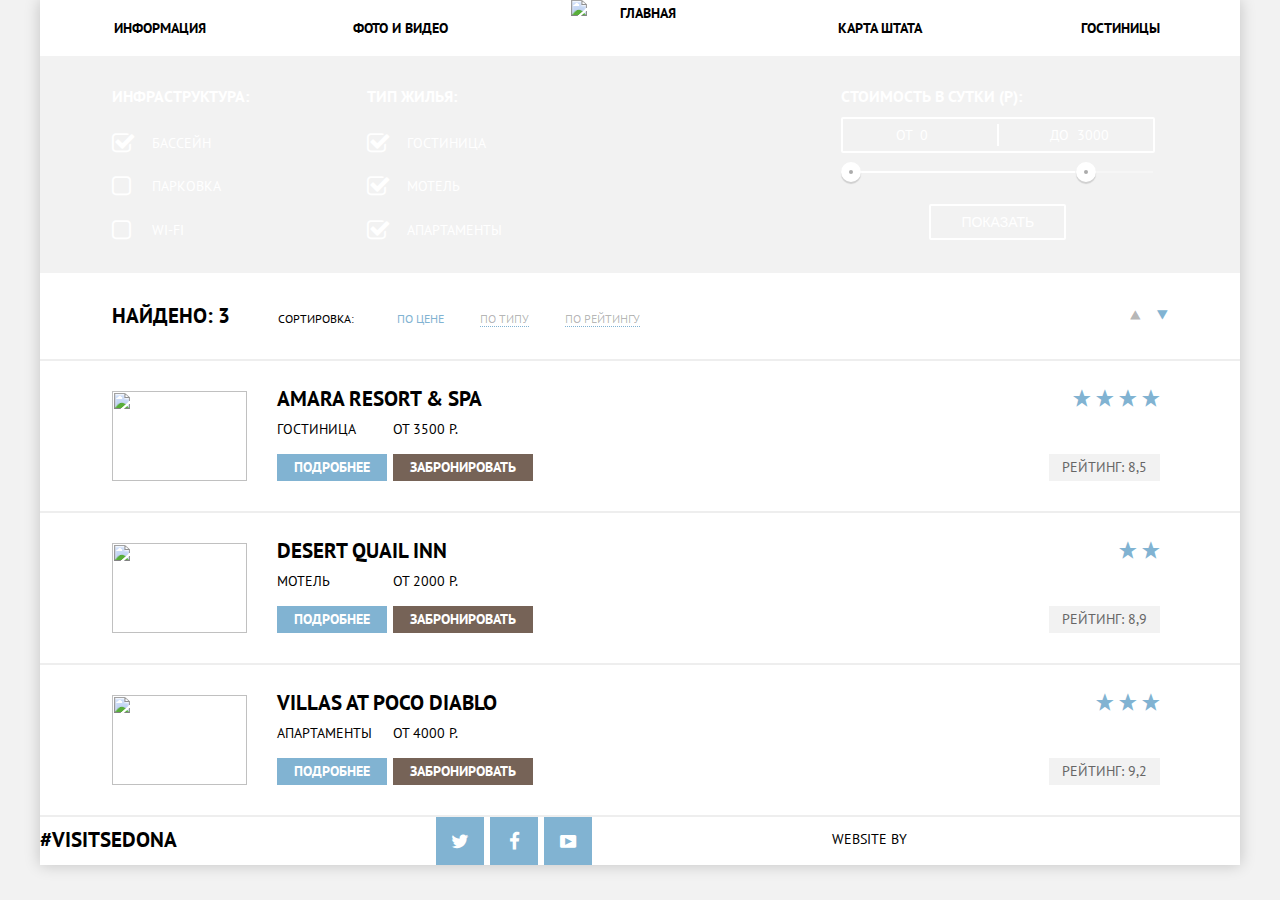
==== commit be9cb602: "Removed code style inconsistency. Added input date and number controls. Change 66% image layout. Com" ====
--- a/hotels.html
+++ b/hotels.html
@@ -1,39 +1,36 @@
 <!DOCTYPE html>
 <html>
-<head lang="en">
+<head lang="ru">
   <meta charset="UTF-8">
   <title>Отели Седоны</title>
 
-  <link href='http://fonts.googleapis.com/css?family=PT+Sans:400,700&subset=latin,cyrillic-ext' rel='stylesheet'
-        type='text/css'>
+  <link href="http://fonts.googleapis.com/css?family=PT+Sans:400,700&amp;subset=latin,cyrillic-ext" rel="stylesheet"
+        type="text/css">
   <link href="css/normalize.css" rel="stylesheet">
-  <link rel="stylesheet" href="css/styles.min.css">
+  <link rel="stylesheet" href="css/style.min.css">
 </head>
 <body>
 <div class="main-container">
-  <header>
-    <nav>
-      <ul>
-        <li>
-          <a href="#">Информация</a>
-        </li>
-        <li>
-          <a href="#">Фото и видео</a>
-        </li>
-        <li class="nav-logo">
-          <a href="index.html">
-            <img src="img/logo-header.png" width="138" height="70" alt="Главная">
-          </a>
-        </li>
-        <li>
-          <a href="#">Карта штата</a>
-        </li>
-        <li>
-          <a href="#">Гостиницы</a>
-        </li>
-      </ul>
-    </nav>
-  </header>
+
+  <ul class="main-nav">
+    <li>
+      <a href="hotels.html">Информация</a>
+    </li>
+    <li>
+      <a href="#">Фото и видео</a>
+    </li>
+    <li class="nav-logo">
+      <a href="#">
+        <img src="img/logo-header.png" width="138" height="70" alt="Главная">
+      </a>
+    </li>
+    <li>
+      <a href="#">Карта штата</a>
+    </li>
+    <li>
+      <a href="#">Гостиницы</a>
+    </li>
+  </ul>
 
   <div class="filter">
     <form>
--- a/css/style.min.css
+++ b/css/style.min.css
@@ -0,0 +1 @@
+@charset "UTF-8";@font-face{font-family:symbols-sedona;font-weight:400;font-style:normal;src:url(../font/symbols-sedona.eot);src:url(../font/symbols-sedona.woff) format("woff"),url(../font/symbols-sedona.ttf) format("truetype"),url(../font/symbols-sedona.svg) format("svg")}[class*=" icon-"]:before,[class^=icon-]:before{display:inline-block;text-align:center;text-decoration:inherit;text-transform:none;font-family:symbols-sedona;font-weight:400;font-style:normal;font-variant:normal}body{margin:0;text-transform:uppercase;color:#000;background:#f2f2f2;font-family:"PT Sans",Arial,sans-serif;font-size:14px;line-height:21px}h1,h2{font-size:21px;line-height:26px}.main-container{min-width:768px;max-width:1200px;margin:0 auto;background:#fff;-webkit-box-shadow:0 0 15px rgba(0,0,0,.2);-moz-box-shadow:0 0 15px rgba(0,0,0,.2);box-shadow:0 0 15px rgba(0,0,0,.2);-ms-box-shadow:0 0 15px rgba(0,0,0,.2);-o-box-shadow:0 0 15px rgba(0,0,0,.2)}.container{padding:30px 6%}@media (max-width:911px){.container{padding:30px 4%}}@media (min-width:912px) and (max-width:1056px){.container{padding:30px 5%}}.clearfix:after,.row:after{display:table;clear:both;content:""}.column{float:left;width:33%}.column:last-child{float:right;width:34%}.column-span{float:left;width:66%}.column-span:last-child{float:right;width:67%}.left{float:left}.right{float:right}.main-nav{margin:0;padding:0;font-size:0}.main-nav li{display:inline-block;width:20%;text-align:center;vertical-align:top;font-size:14px;line-height:26px}.main-nav a{display:block;padding:15px 0;text-decoration:none;color:#000;font-weight:700}.main-nav a:hover{color:#81b3d2}.main-nav a:active{opacity:.3}.main-nav .active a{color:#766357}.main-nav .active a:hover{color:#604e43}.main-nav .active a:active{opacity:.3;color:#766357}.nav-logo{position:relative}.nav-logo a{padding:0}.nav-logo img{position:absolute;z-index:1;left:50%;width:138px;height:70px;margin-left:-69px}.footer-row{position:relative;z-index:1;background:rgba(255,255,255,.9)}.footer-row .column{min-height:50px;padding:35px 0;text-align:center;vertical-align:middle}.footer-tag{margin-top:10px;margin-bottom:0}.social{font-size:0}.social .btn{width:48px;height:48px;padding:0;font-size:19px;line-height:48px}.social .btn:last-child{margin-right:0}.icon-facebook:before{content:"\66"}.icon-twitter:before{content:"\74"}.icon-youtube:before{content:"\f39e"}.copyright p{margin-top:7px;margin-bottom:0}.copyright .copyright-icon{display:inline-block;width:135px;height:33px;margin-left:7px;vertical-align:middle;background:url(../img/sprite.png) -10px -10px no-repeat}.copyright a:hover .copyright-icon{background-position:-10px -116px}.copyright a:active .copyright-icon{background-position:-10px -63px}.btn{display:inline-block;margin-right:6px;padding:3px 17px;cursor:pointer;text-align:center;vertical-align:top;text-decoration:none;text-transform:uppercase;color:#fff;border:none;outline:0;background:#766357;font-family:"PT Sans",Arial,sans-serif;font-size:14px;font-weight:700;line-height:21px}.btn:hover{background:#604e43}.btn:active{color:rgba(255,255,255,.3);background:#503e33}.btn-primary{background:#81b3d2}.btn-primary:hover{background:#669ec0}.btn-primary:active{background:#5496bd}.btn-block{display:block;-webkit-box-sizing:border-box;-moz-box-sizing:border-box;box-sizing:border-box;width:100%;-ms-box-sizing:border-box;-o-box-sizing:border-box}.btn-huge{padding:32px 10px;font-size:21px}.btn-big{padding:18px 10px;font-size:21px}.title{position:relative;height:510px;background:url(../img/bg-title-index.jpg) no-repeat #f2f2f2;background-size:cover}.title:after{position:absolute;bottom:0;display:block;width:100%;height:12%;content:"";background:url(../img/bg-title-footer.png) bottom no-repeat;background-size:101%}.title img{display:block;margin:0 auto;padding-top:75px}.hero{width:490px;margin:55px auto 50px;text-align:center}.hero h1,.hero h2{margin-bottom:35px}.feature{min-height:254px;padding-top:1px;text-align:center}.feature h2{width:151px;margin:45px auto 10px}.feature-number{display:inline-block;margin-bottom:22px}.feature-number:after,.feature-number:before{content:" - "}.feature p{margin:0 19%}.feature-primary{color:#fff;background:#81b3d2}.feature-info{background:#eee}.feature-default{min-height:270px;padding-top:60px}.feature-default h2{margin-top:0;margin-bottom:22px}.feature-icon{display:inline-block;width:75px;height:75px;margin-bottom:20px;background:url(../img/sprite.png) no-repeat}.feature-icon-house{background-position:-165px -100px}.feature-icon-food{background-position:-165px -10px}.feature-icon-stuff{background-position:-5px -192px}.feature-image{position:relative;overflow:hidden;min-height:255px}.feature-image img{position:absolute;top:-999px;right:-999px;bottom:-999px;left:-999px;width:100%;height:auto;margin:auto}.feature-image-1{background-image:url(../img/img-feature-1.jpg)}.feature-image-2{background-image:url(../img/img-feature-2.jpg)}.search-title{font-size:30px}.search-modal-sheet{position:relative;z-index:2;background:#fff}.search-btn{width:568px;margin:0 auto}.search-container{position:relative;width:568px;margin:0 auto}.search-modal{position:absolute;z-index:1;top:-405px;width:458px;padding:55px;background:#fff;-webkit-box-shadow:0 7px 15px 0 rgba(0,0,0,.15);-moz-box-shadow:0 7px 15px 0 rgba(0,0,0,.15);box-shadow:0 7px 15px 0 rgba(0,0,0,.15);-ms-box-shadow:0 7px 15px 0 rgba(0,0,0,.15);-o-box-shadow:0 7px 15px 0 rgba(0,0,0,.15)}.search-modal-show{-webkit-animation:modal-roll-down;-o-animation:modal-roll-down;animation:modal-roll-down;-webkit-animation-duration:1s;-moz-animation-duration:1s;-o-animation-duration:1s;animation-duration:1s;-webkit-animation-fill-mode:forwards;-moz-animation-fill-mode:forwards;-o-animation-fill-mode:forwards;animation-fill-mode:forwards}.search-modal p{position:relative;margin-top:0;margin-bottom:30px;font-size:14px;font-weight:700;line-height:38px}.search-modal p:after{display:table;clear:both;content:""}.search-modal input[type=date],.search-modal input[type=number]{-webkit-box-sizing:border-box;-moz-box-sizing:border-box;box-sizing:border-box;height:38px;margin:0;padding:6px 15px;text-transform:uppercase;color:#000;border:2px solid #f2f2f2;outline:0;background:#f2f2f2;font-family:"PT Sans",Arial,sans-serif;font-size:14px;line-height:21px;-ms-box-sizing:border-box;-o-box-sizing:border-box}.search-modal input[type=date]:hover,.search-modal input[type=number]:hover{border-color:#ebebeb;background:#ebebeb}.search-modal input[type=date]:active,.search-modal input[type=number]:active{background:#fff}.age-input p:first-child{float:left;width:226px;margin-right:53px}.age-input p:last-child{float:right;width:179px}.control-date .calendar-btn,.control-number .minus-btn,.control-number .plus-btn{width:38px;height:38px;margin:0;padding:6px;vertical-align:top;border:0;outline:0;background:#f2f2f2}.control-date{float:right;width:346px;font-size:0;line-height:0}.control-date input{width:308px}.control-date .calendar-btn:before{content:"\e800";color:silver;font-family:symbols-sedona;font-size:21px;font-weight:400;line-height:26px}.control-number{float:right;width:114px;font-size:0}.control-number input{width:38px;text-align:center}.control-number .plus-btn:before{content:"\e801"}.control-number .minus-btn:before{content:"\e802"}.control-number .minus-btn:before,.control-number .plus-btn:before{color:silver;font-family:symbols-sedona;font-size:14px;font-weight:400;line-height:26px}.control-date .calendar-btn:hover:before,.control-number .minus-btn:hover:before,.control-number .plus-btn:hover:before{color:#000}.control-date .calendar-btn:active:before,.control-number .minus-btn:active:before,.control-number .plus-btn:active:before{color:#81b3d2}.search-modal .btn{margin-top:25px}.map{position:relative;top:120px;height:595px;margin-top:-120px;background:url(../img/img-map-index.jpg) no-repeat #f2f2f2;background-size:cover}.filter{min-height:217px;color:#fff;background:url(../img/bg-filter.jpg) no-repeat #f2f2f2;background-size:cover}.filter-block{width:140px}.filter .left .filter-block{float:left}.filter .left .filter-block:first-child{margin-right:115px}.filter .right{width:31%}.filter .right .filter-block{width:96%}.filter .right .filter-block h2{margin-bottom:10px}.filter-block h2{margin-top:0;margin-bottom:25px;font-size:16px;line-height:21px}.filter-block p{margin-bottom:21px}.filter-block p:last-child{margin-bottom:0}.filter input[type=checkbox]{display:none}.filter input[type=checkbox]+label{display:inline-block;cursor:pointer;vertical-align:middle}.filter input[type=checkbox]+label:before{display:inline-block;width:40px;content:"\2610";vertical-align:middle;font-family:symbols-sedona;font-size:24px}.filter input[type=checkbox]:checked+label:before{content:"\2611"}.filter input[type=checkbox]+label:hover:before{color:#b5b5b5}.filter input[type=checkbox]:disabled+label:before{color:#6a6a6a}.filter input[type=submit]{-webkit-box-sizing:border-box;-moz-box-sizing:border-box;box-sizing:border-box;width:137px;height:36px;text-transform:uppercase;color:#fff;border:2px solid #fff;border-radius:2px;outline:0;background:0 0;font-size:14px;line-height:21px;-ms-box-sizing:border-box;-o-box-sizing:border-box}.range-filter{width:100%;margin:10px auto 20px}.value-controls{position:relative;height:32px;margin-bottom:5px;color:#fff;border:2px solid #fff;border-radius:2px;font-size:14px;line-height:32px}.value-controls:before{position:absolute;top:50%;left:50%;width:2px;height:22px;margin-top:-11px;margin-left:-1px;content:"";background:#fff}.value-controls:after{display:table;clear:both;content:""}.value-controls input{width:40px;height:23px;padding:4px;text-align:left;text-transform:uppercase;color:#fff;border:none;outline:0;background:0 0;font-family:"PT Sans",Arial,sans-serif;font-size:14px;font-weight:400;font-style:normal;line-height:21px}.min-value-control{float:left;-webkit-box-sizing:border-box;-moz-box-sizing:border-box;box-sizing:border-box;width:50%;padding-left:20px;text-align:center;-ms-box-sizing:border-box;-o-box-sizing:border-box}.max-value-control{float:right;-webkit-box-sizing:border-box;-moz-box-sizing:border-box;box-sizing:border-box;width:50%;padding-left:20px;text-align:center;-ms-box-sizing:border-box;-o-box-sizing:border-box}.range-controls{position:relative;-webkit-box-sizing:border-box;-moz-box-sizing:border-box;box-sizing:border-box;height:26px;padding:0 2px;border-top:1px solid transparent;background:0 0;-ms-box-sizing:border-box;-o-box-sizing:border-box}.range-controls .scale{height:2px;margin-top:12px;background:rgba(255,255,255,.3)}.range-controls .bar{height:2px;background:#fff}.range-controls .toggle{position:absolute;top:3px;left:3px;width:4px;height:4px;cursor:pointer;border:8px solid #fff;border-radius:50%;background:#ababab;-webkit-box-shadow:0 2px 1px 0 rgba(0,0,0,.14);-moz-box-shadow:0 2px 1px 0 rgba(0,0,0,.14);box-shadow:0 2px 1px 0 rgba(0,0,0,.14);-ms-box-shadow:0 2px 1px 0 rgba(0,0,0,.14);-o-box-shadow:0 2px 1px 0 rgba(0,0,0,.14)}.range-controls .toggle:hover{background:#1c4f80}.range-controls .min-toggle{left:0}.range-controls .max-toggle{left:75%}.filter-submit{text-align:center}.sort{border-bottom:2px solid #eee;font-size:12px;line-height:18px}.sort p{margin:0}.sort .filter-result{margin-right:45px;font-size:21px;font-weight:700;line-height:26px}.sort-type span{margin-right:40px}.sort-type a{margin-right:33px;text-decoration:none;color:rgba(0,0,0,.3);border-bottom:1px dotted #81b3d2}.sort-type a:hover{color:#81b3d2}.sort-type a:active{color:#000;border-bottom:0}.sort-type .active{color:#81b3d2;border-bottom:none}.sort-direction a{text-decoration:none;color:rgba(0,0,0,.3);font-size:23px;line-height:23px}.sort-direction a:hover{color:#000}.sort-direction .active,.sort-direction a:active{color:#81b3d2}.icon-arrow-up:before{margin-right:10px;content:"\25b2"}.icon-arrow-down:before{content:"\25bc"}.hotels article{border-bottom:2px solid #eee}.hotels article img{position:absolute;width:135px;height:90px}.hotels article .details{padding-left:165px}.hotels .details h2{margin-top:-5px;margin-bottom:7px}.hotels .details h2 a{text-decoration:none;color:#000}.hotels .details h2 a:hover{color:#81b3d2}.hotels .details h2 a:active{color:rgba(0,0,0,.3)}.hotels .details p{margin-top:0}.stars{color:#81b3d2;font-size:20px;line-height:14px}.icon-star:before{content:"\2605"}.rating{padding:3px 13px;color:#666;background:#f2f2f2}.hotels article .right{position:relative;min-width:150px;min-height:90px;margin-right:8px;text-align:right}.hotels article .rating{position:absolute;right:0;bottom:0}@-webkit-keyframes modal-roll-down{to{top:0}}@keyframes modal-roll-down{to{top:0}}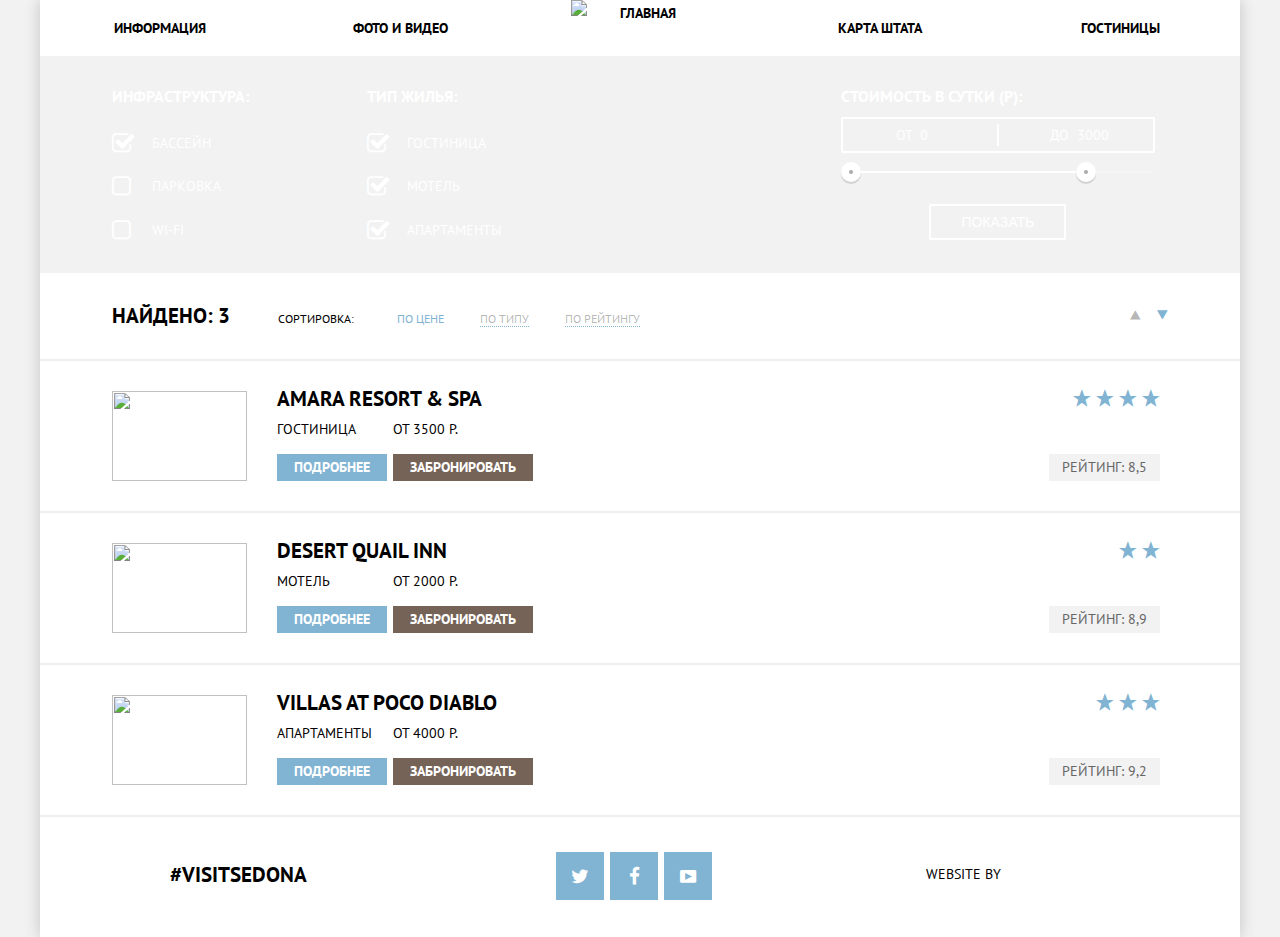
==== commit afaf7e2d: "Removed code style inconsistency. Added input date and number controls. Change 66% image layout. Com" ====
--- a/hotels.html
+++ b/hotels.html
@@ -223,36 +223,35 @@
     </article>
   </div>
 
-  <footer>
-    <div class="row">
-      <div class="column">
-        <h2 class="footer-tag">#visitsedona</h2>
-      </div>
-      <div class="column">
-        <div class="social">
-          <a class="btn btn-primary" href="#">
-            <i class="icon-twitter"></i>
+  <div class="row footer-row">
+    <div class="column">
+      <h2 class="footer-tag">#visitsedona</h2>
+    </div>
+    <div class="column">
+      <div class="social">
+        <a class="btn btn-primary" href="#">
+          <i class="icon-twitter"></i>
+        </a>
+        <a class="btn btn-primary" href="#">
+          <i class="icon-facebook"></i>
+        </a>
+        <a class="btn btn-primary" href="#">
+          <i class="icon-youtube"></i>
+        </a>
+      </div>
+    </div>
+    <div class="column">
+      <div class="copyright">
+        <p>
+          Website by
+          <a href="#">
+            <i class="copyright-icon"></i>
           </a>
-          <a class="btn btn-primary" href="#">
-            <i class="icon-facebook"></i>
-          </a>
-          <a class="btn btn-primary" href="#">
-            <i class="icon-youtube"></i>
-          </a>
-        </div>
-      </div>
-      <div class="column">
-        <div class="copyright">
-          <p>
-            Website by
-            <a href="#">
-              <i class="copyright-icon"></i>
-            </a>
-          </p>
-        </div>
-      </div>
-    </div>
-  </footer>
+        </p>
+      </div>
+    </div>
+  </div>
+
 </div>
 </body>
 </html>